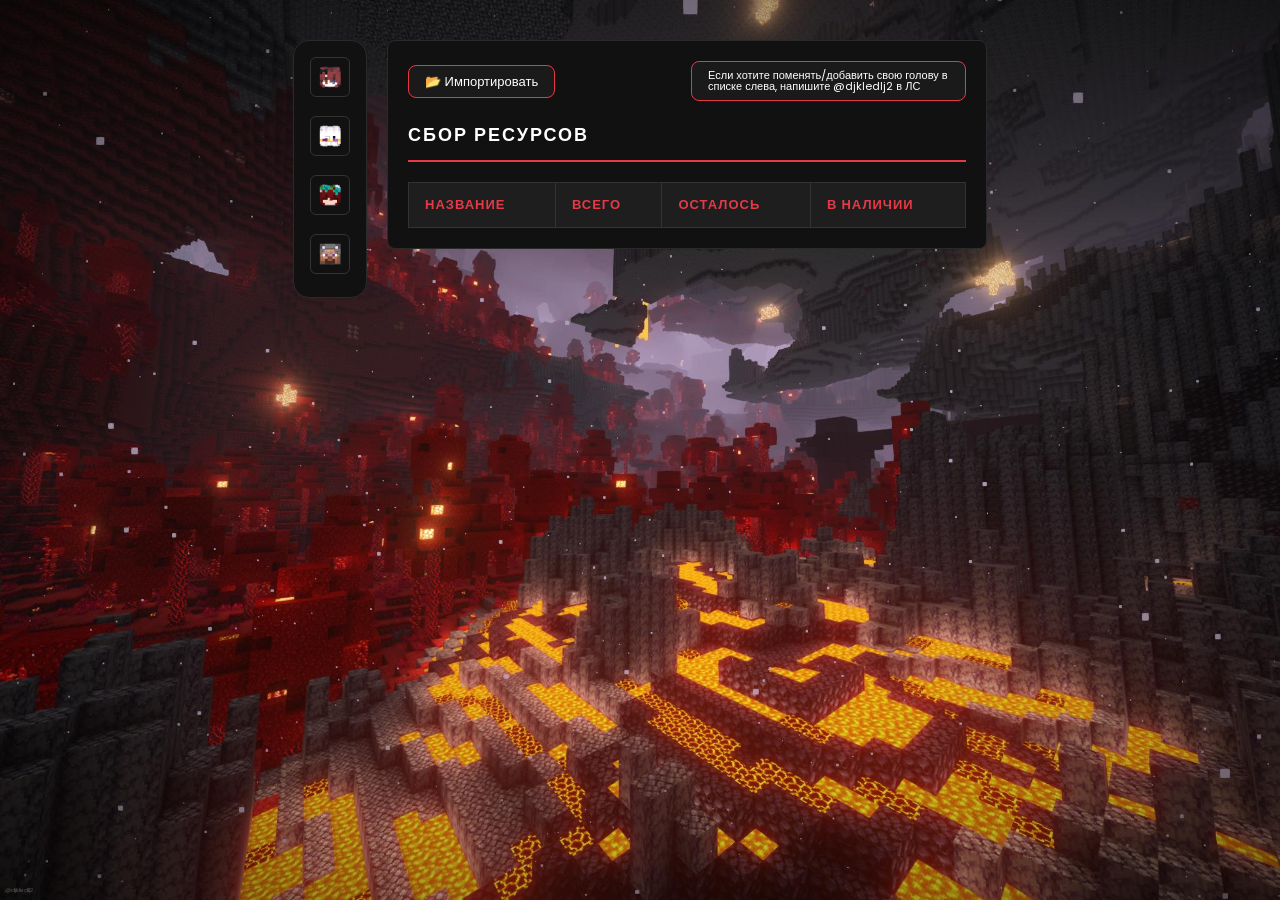
==== index.html.html @ cbc42865 "Add files via upload" ====
<!DOCTYPE html>
<html lang="uk">

<head>
    <meta charset="UTF-8"/>
    <link href="https://fonts.googleapis.com/css2?family=Poppins:wght@300;400;600&display=swap" rel="stylesheet"/>
    <link rel="stylesheet" href="style.css"/>
    <title>HL</title>
</head>

<body>
<div class="page">

<div class="players-panel">
 <div class="player">
  <img src="kllukVa.png" alt="player"/>
  <span class="nickname">kllukVa</span>
 </div>

 <div class="player">
  <img src="proodf.png" alt="player"/>
  <span class="nickname">proodf</span>
 </div>

 <div class="player">
  <img src="TosYa__.png" alt="player"/>
  <span class="nickname">TosYa__</span>
 </div>

 <div class="player">
  <img src="Random.png" alt="player"/>
  <span class="nickname">Рандомный
другой
сборщик</span>
 </div>

</div>

<div class="container">

<div class="second-container">
 <input type="file" id="csvFile" accept=".csv" style="display:none"/>
<button class="file-btn" onclick="document.getElementById('csvFile').click()">
    📂 Импортировать
</button>

 <p class="info">Если хотите поменять/добавить свою голову в списке слева, напишите @djkledlj2 в ЛС<p>
</div>


 <h2 class="table-title">Сбор ресурсов</h2>
  <div class="table-wrapper">
  <table>
    <thead>
      <tr>
        <th>Название</th>
        <th>Всего</th>
        <th>Осталось</th>
        <th>В наличии</th>
      </tr>
    </thead>
    <tbody id="tableBody">
    </tbody>
  </table>
 </div>
</div>
</div>

<p class="my-text">@djkledlj2</p>

<script src="script.js"></script>
</body>
</html>
---- style.css ----
.second-container {
    display: flex;
    justify-content: space-between;
    align-items: center;
    margin-bottom: 4px;
}

.info {
    background-color: #1a1a1a;
    color: #ffffff;
    border: 1px solid #e63946;
    border-radius: 8px;
    padding: 8px 16px;
    margin-bottom: 16px;
    cursor: pointer;
    font-size: 13px;
    font-size: 11px;
    max-width: 275px;
    line-height: 1; 
    margin-left: auto;
}

/* file-import */

.file-btn {
    background-color: #1a1a1a;
    color: #ffffff;
    border: 1px solid #e63946;
    border-radius: 8px;
    padding: 8px 16px;
    margin-bottom: 16px;
    cursor: pointer;
    font-size: 13px;
    transition: transform 0.3s, background 0.2s;

}

.file-btn:hover {
    background-color: #e63946;
    transform: scale(1.08);
}

/* scroll */

.table-wrapper::-webkit-scrollbar {
  width: 6px;
}

.table-wrapper::-webkit-scrollbar-track {
  background: #1e1e1e;
  border-radius: 10px;
}

.table-wrapper::-webkit-scrollbar-thumb {
  background: #e63946;
  border-radius: 10px;
}

.table-wrapper::-webkit-scrollbar-thumb:hover {
  background: #ff6b6b;
}

/* heads */

.page {
  display: flex;
  gap: 20px;
  padding: 40px;
  min-height: 100vh;
  align-items: flex-start;
}

.players-panel {
  display: flex;
  flex-direction: column;
  gap: 12px;
  background-color: #111111;
  border: 1px solid #2a2a2a;
  border-radius: 16px;
  padding: 16px;
}

.player {
  position: relative;
  cursor: pointer;
}

.player img {
  width: 40px;
  height: 40px;
  border-radius: 6px;
  border: 1px solid #333;
  transition: transform 0.2s, border 0.2s;
}

.player img:hover {
  transform: scale(1.15);
  border: 1px solid #e63946;
}

.nickname {
  position: absolute;
  left: 50px;
  top: 50%;
  transform: translateY(-50%);
  background-color: #1e1e1e;
  color: #ffffff;
  font-size: 12px;
  font-weight: 600;
  padding: 4px 10px;
  border-radius: 6px;
  border: 1px solid #333;
  white-space: nowrap;

  opacity: 0;
  transition: opacity 0.2s;
}

.player:hover .nickname {
  opacity: 1;
}

/* other */

* {
  margin: 0;
  padding: 0;
  box-sizing: border-box;
}

table {
  width: 100%;
  border-collapse: collapse;
  background-color: #111111;
  color: #ffffff;
}

th, td {
  padding: 12px 16px;
  border: 1px solid #333;
  text-align: left;
}

th {
  background-color: #1e1e1e;
  text-transform: uppercase;
  letter-spacing: 1px;
  font-size: 13px;
  color: #e63946;
  white-space: nowrap;
  font-weight: 700;
}

body {
  background-image: url('Back.jpg');
  background-size: cover;
  background-position: center;
  background-repeat: no-repeat;
  background-attachment: fixed;
  background-color: #0a0a0a;
  display: flex;
  justify-content: center;
  align-items: center;
  min-height: 100vh;
  font-family: 'Poppins', sans-serif;

.container {
  background-color: #111111;
  border-radius: 8px;
  padding: 20px;
  width: 600px;
  border: 1px solid #2a2a2a;
}

.table-title {
  font-size: 18px;
  font-weight: 600;
  letter-spacing: 2px;
  text-transform: uppercase;
  color: #ffffff;
  margin-bottom: 20px;
  padding-bottom: 12px;
  border-bottom: 2px solid #e63946;
}

.table-wrapper {
  max-height: 700px;
  overflow-y: auto;
}

.my-text {
  position: fixed;
  bottom: 5px;
  left: 5px;
  color: #555;
  font-size: 6px;
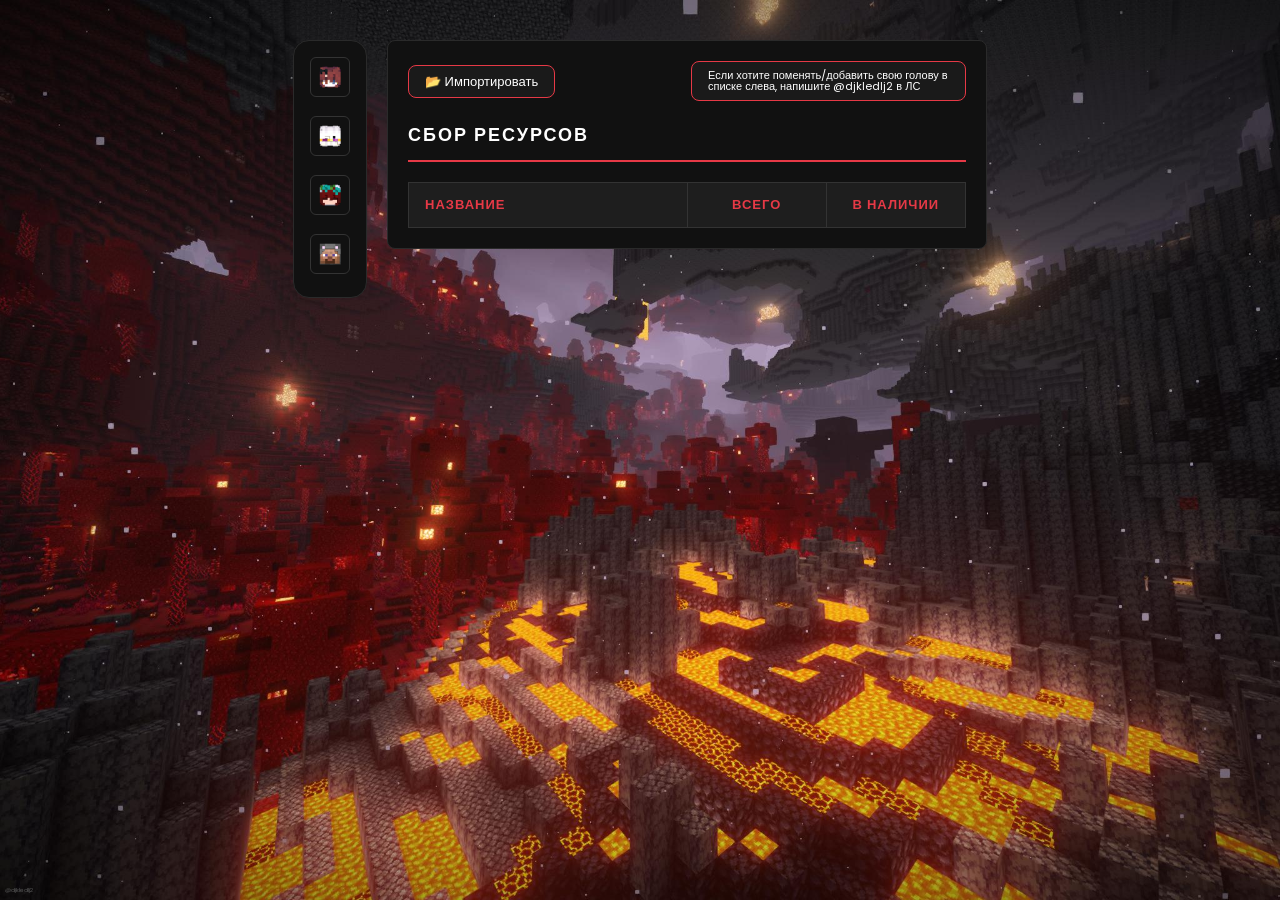
==== commit 05e7a93b: "Add files via upload" ====
--- a/index.html.html
+++ b/index.html.html
@@ -55,7 +55,6 @@
       <tr>
         <th>Название</th>
         <th>Всего</th>
-        <th>Осталось</th>
         <th>В наличии</th>
       </tr>
     </thead>
--- a/style.css
+++ b/style.css
@@ -3,6 +3,16 @@
     justify-content: space-between;
     align-items: center;
     margin-bottom: 4px;
+}
+
+td:first-child, th:first-child {
+    text-align: left;
+    width: 50%;
+}
+
+td:not(:first-child), th:not(:first-child) {
+    text-align: center;
+    width: 25%;
 }
 
 .info {
